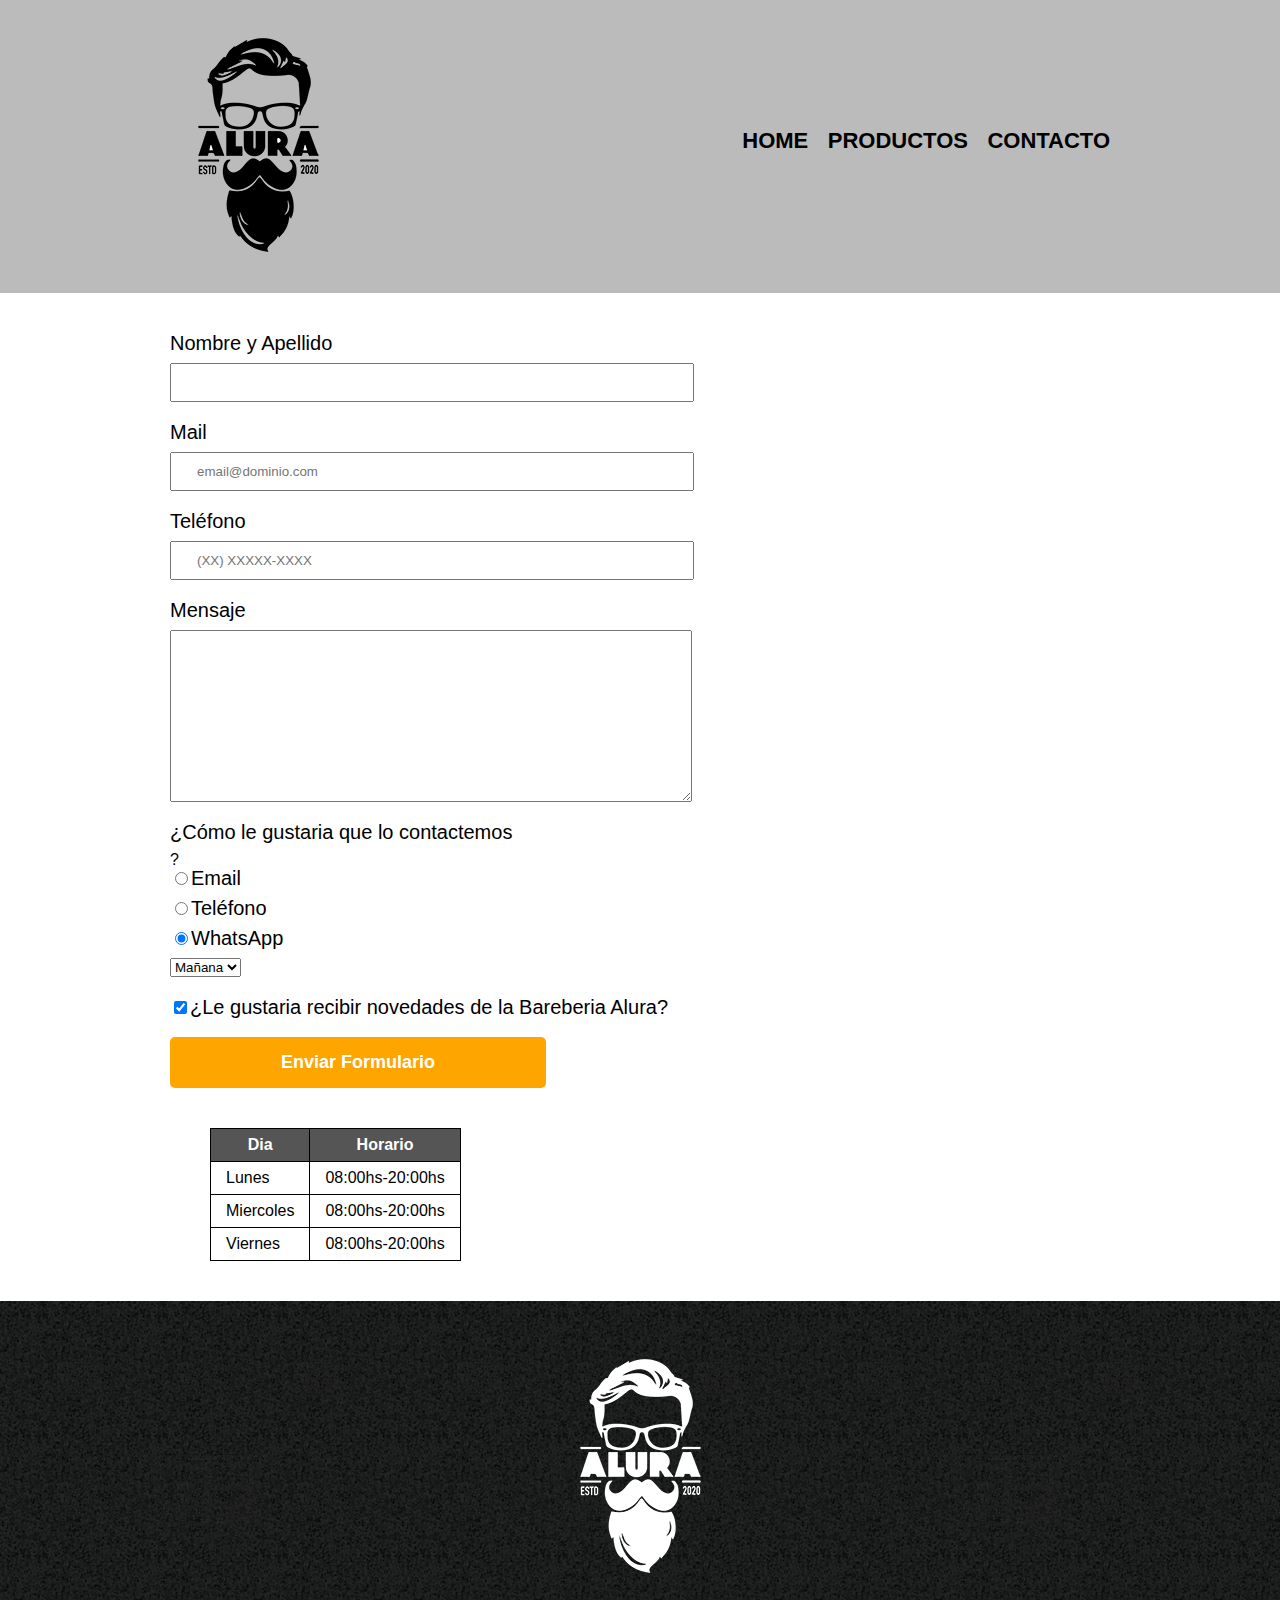
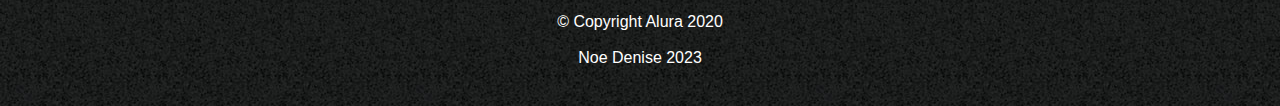
==== contacto.html @ ffc43e9f "First commit" ====
<!DOCTYPE html>
<html lang="es">
<head>
    <meta charset="UTF-8">
    <meta http-equiv="X-UA-Compatible" content="IE=edge">
    <meta name="viewport" content="width=device-width, initial-scale=1.0">
    <title>Contacto-Barberia Alura</title>
    <link rel="stylesheet" href="reset.css">
    <link rel="stylesheet" href="style.css">
</head>
<body>
    <header>
        <div class="caja">
            <h1>
                <img src="./imagenes/logo.png" alt="logo">
            </h1>
            <nav>
                <ul>
                    <li><a href="index.html"">Home</a></li>
                    <li><a href="productos.html">Productos</a></li>
                    <li><a href="contacto.html">Contacto</a></li>
                </ul> 
            </nav> 
        </div>
    </header>
    
    <main>
        <form action="">
            <label for="nombreapellido">Nombre y Apellido</label>
                <input type="text" id="nombreapellido" class="input-patron" required>

            <label for="mail">Mail</label>
                <input type="email" id="mail" class="input-patron" required placeholder="email@dominio.com">

            <label for="telefono">Teléfono</label>
                <input type="tel" id="telefono" class="input-patron" required placeholder="(XX) XXXXX-XXXX">


            <label for="mensaje">Mensaje</label>
            <textarea name="" id="mensaje" cols="70" rows="10" required></textarea>

            <fieldset>
                <legend>¿Cómo le gustaria que lo contactemos</legend>
                ?

                <label for="radio-email">
                    <input type="radio" value="email" name="contacto" id="radio-email">Email
                </label>
                
                <label for="radio-telefono">
                    <input type="radio" value="telefono" name="contacto" id="radio-telefono">Teléfono
                </label>
                
                <label for="radio-whatsapp">
                    <input type="radio" value="whatsapp" name="contacto" id="radio-whatsapp" checked>WhatsApp
                </label>
            </fieldset>    

            <fieldset>
                <select name="" id="">
                    <legend>¿En que horario prefiere ser atendido?</legend>
                    <option value="">Mañana</option>
                    <option value="">Tarde</option>
                    <option value="">Noche</option>
                </select>
            </fieldset>
            
            <label for="" class="checkbox">
                <input type="checkbox" name="" id="" checked>¿Le gustaria recibir novedades de la Bareberia Alura?
            </label>
         

            <input type="submit" value="Enviar Formulario" class="enviar">
        </form>

        <table>
            <thead>
                <tr>
                    <th>
                        Dia
                    </th>
                    <th>
                        Horario
                    </th>
                </tr>
            </thead>
            <tbody>
                <tr>
                    <td>
                        Lunes
                    </td>
                    <td>
                        08:00hs-20:00hs
                    </td>
                </tr>
                <tr>
                    <td>
                        Miercoles 
                    </td>
                    <td>
                        08:00hs-20:00hs
                    </td>
                </tr>
                <tr>
                    <td>
                        Viernes
                    </td>
                    <td>
                        08:00hs-20:00hs
                    </td>
                </tr>
            </tbody>
        </table>
    </main>

    <footer>
        <img src="./imagenes/logo-blanco.png" alt="logo-blanco">
        <p class="copyright">&copy Copyright Alura 2020</p>
        <span>Noe Denise 2023</span>
    </footer>
</body>
</html>
---- style.css ----
body{
    font-family: 'Montserrat', sans-serif;
}

header{
    background-color: #BBBBBB;
    padding: 20px;
    display: flex;
  
}

.caja{
    width: 940px;
    position: relative;
    margin: 0 auto
}

nav {
    position: absolute;
    top: 110px;
    right: 0;
}

nav li {
    display: inline;
    margin: 0 0 0 15px;
}

nav a{
    text-transform: uppercase;
    color: black;
    font-weight: bold;
    font-size: 22px;
    text-decoration: none;
    vertical-align: top;
}

nav a:hover{
    color:  #c78c19;
    text-decoration: underline;
}

footer{
    text-align: center;
    background: url(./imagenes/bg.jpg);
    padding: 40px; 
    color: white;
}

.copyright{
    color: white;
    font-size: 16px;
    margin: 20px;
}


/* ? Styles Productos */

main{
    width: 940px;
    margin: 0 auto
}

.productos{
    width: 940px;
    margin: 0 auto;
    padding: 50px;
}

.productos li{
    display: inline-block;
    text-align: center;
    width: 30%;
    vertical-align: top;
    margin: 0 1.5%;;
    padding: 30px 20px;
    box-sizing: border-box;
    border: 2px solid black;
    border-radius: 10px;
}

.productos li:hover{
    border: 2px solid #c78c19
}

.productos li:active{
    border-color: #88c198;
}

.productos li:hover h2{
    font-size: 33px;
} 

.productos h2{
    font-size: 30px;
    font-weight: bold;
  
}

.producto-descripcion{
    font-size: 18px;
}

.producto-precio{
    font-size: 20px;
    font-weight: bold;
    margin-top: 10px;
}


/* ? Styles Contacto */

form{
    margin: 40px 0;
}

form label, form legend{
    display: block;
    font-size:  20px;
    margin: 0 0 10px;
}

form textarea{
    display: block;
    margin: 0 0 20px;
    padding: 10px 25px;
    width: 50%
}

.input-patron{
        display: block;
        margin: 0 0 20px;
        padding: 10px 25px;
        width: 50%
}

.checkbox{
    margin: 20px 0
}

.enviar{
    width: 40%;
    padding: 15px 0;
    font-size: 18px;
    font-weight: bold;
    color: white;
    background: orange;
    border: none;
    border-radius: 5px;
    transition: 0.5s all;
    cursor: pointer
}

.enviar:hover{
    background: darkorange;
    transform: scale(1.2)

}

table{
    margin: 40px
}

thead{
    background: #555555;
    color: white;
    font-weight: bold;
}

td, th{
    border: 1px solid black;
    padding: 8px 15px

}


/* ? Home Styles */

.banner{
    width: 100%
}

.titulo-principal{
    text-align: center;
    font-size: 2em;
    margin: 0 0 1em;
    clear: left
}

.principal p{
    margin: 0 0 1em;
}

.principal strong{
    font-weight: bold;
}

.principal em{
    font-style: italic;
}


.utensilios{
    width: 120px;
    float: left;
    margin: 0 20px 20px 0
}

.mapas{
    padding: 3em 0
}

.mapas p{
    margin: 0 0 2em;
    text-align: center;
}

.contenido-diferenciales{
    width: 640px;
    margin: 0 auto
}

.lista-diferenciales{
    width: 40%;
    display: inline-block;
    vertical-align: top;
}

.items{
    line-height: 1.5;
}

.imagenDiferenciales{
    width: 60%
}

.video{
    width: 560px;
    margin: 1em auto
}
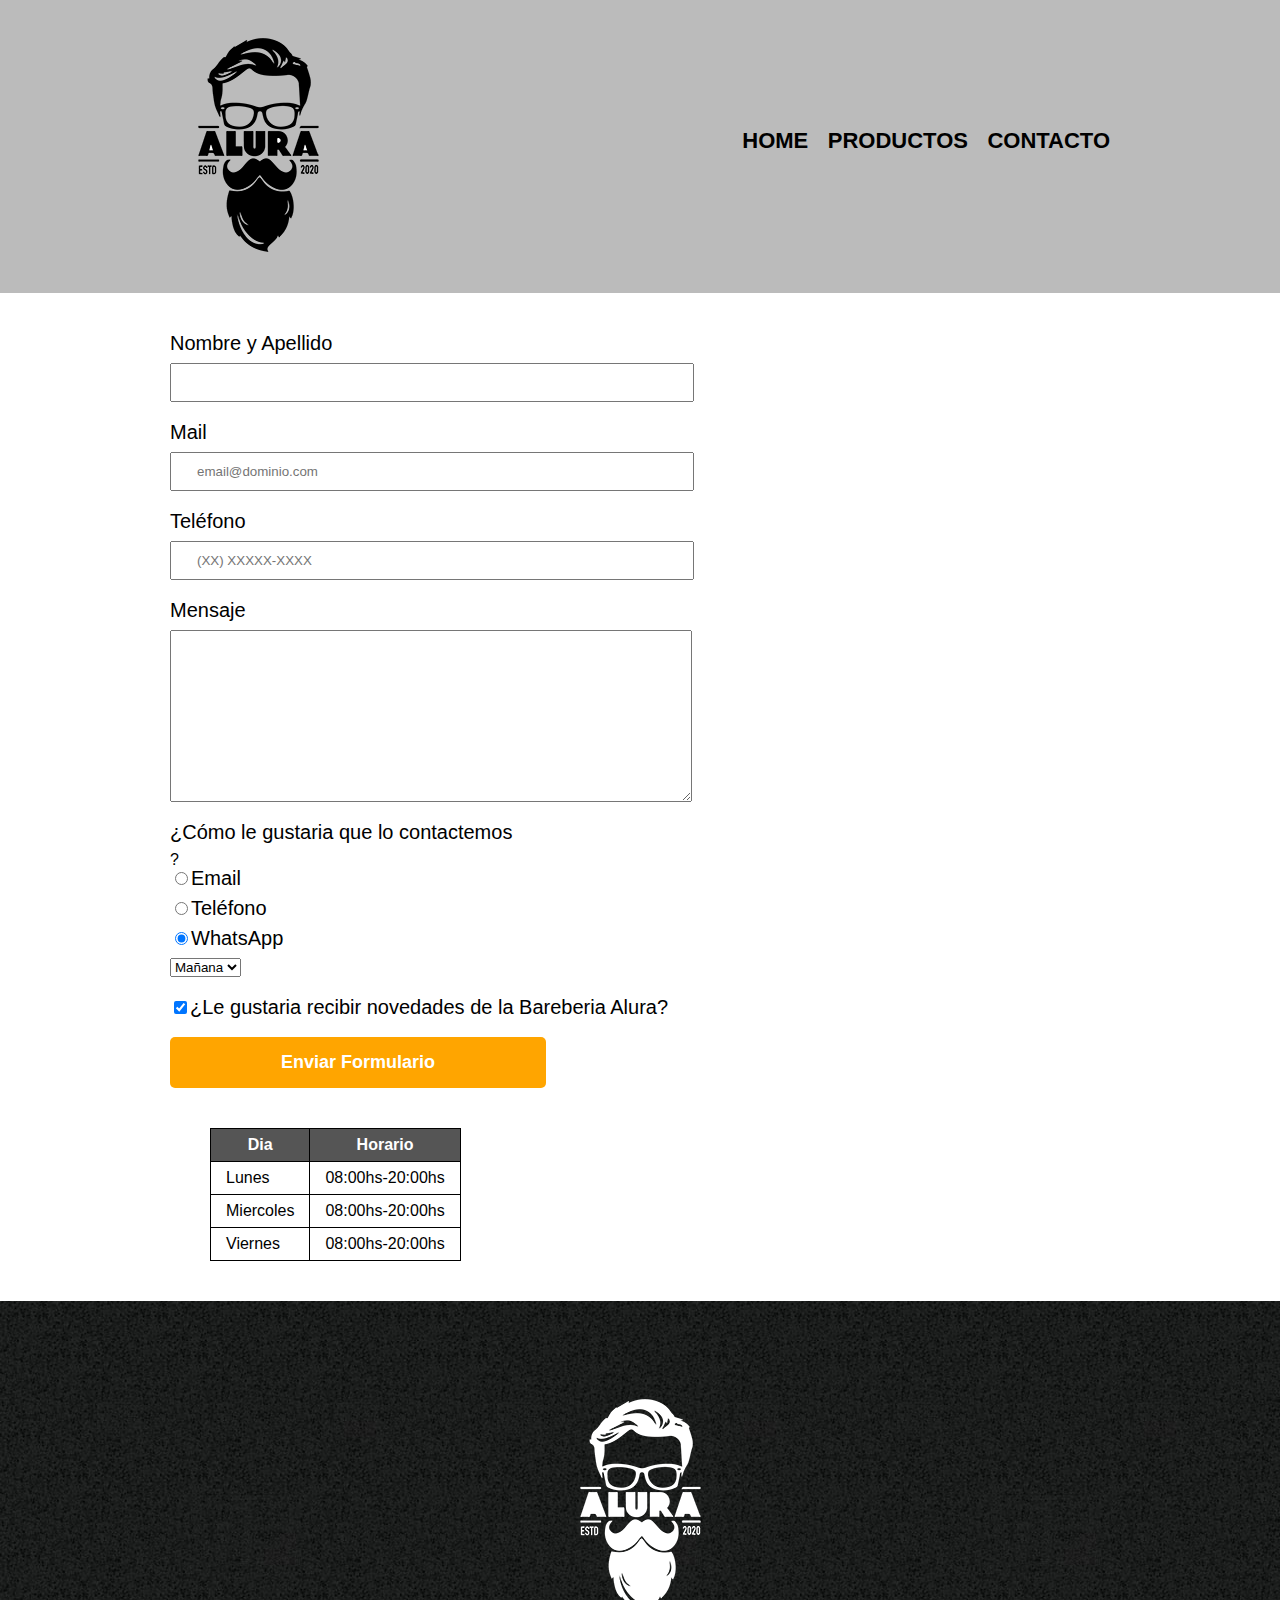
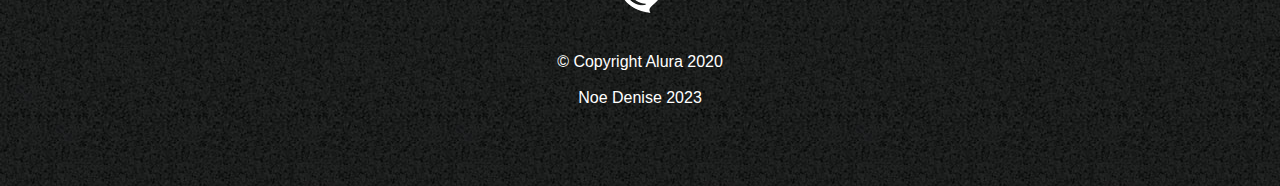
==== commit ae961b28: "style home responsive" ====
--- a/contacto.html
+++ b/contacto.html
@@ -114,9 +114,10 @@
     </main>
 
     <footer>
-        <img src="./imagenes/logo-blanco.png" alt="logo-blanco">
-        <p class="copyright">&copy Copyright Alura 2020</p>
-        <span>Noe Denise 2023</span>
-    </footer>
+        <footer>
+            <img src="./imagenes/logo-blanco.png" alt="logo-blanco">
+            <p class="copyright">&copy Copyright Alura 2020</p>
+            <span>Noe Denise 2023</span>
+        </footer>
 </body>
 </html>--- a/style.css
+++ b/style.css
@@ -187,6 +187,10 @@
     clear: left
 }
 
+/* .titulo-principal::first-letter{
+    font-weight: bold;
+} */
+
 .principal p{
     margin: 0 0 1em;
 }
@@ -230,6 +234,10 @@
     line-height: 1.5;
 }
 
+.items:first-child{
+    font-weight: bold;
+}
+
 .imagenDiferenciales{
     width: 60%
 }
@@ -239,3 +247,27 @@
     margin: 1em auto
 }
 
+@media screen and (max-width: 480px) {
+    h1{
+        text-align: center;
+    }
+
+    nav{
+        position: static;
+    }
+
+   
+    .caja, 
+    .principal, 
+    .mapas-contenido, 
+    .contenido-diferenciales, 
+    .video,
+    main{
+        width: auto;
+    }
+
+    .lista-diferenciales, .imagenDiferenciales{
+        width: 100%;
+    }
+}
+
